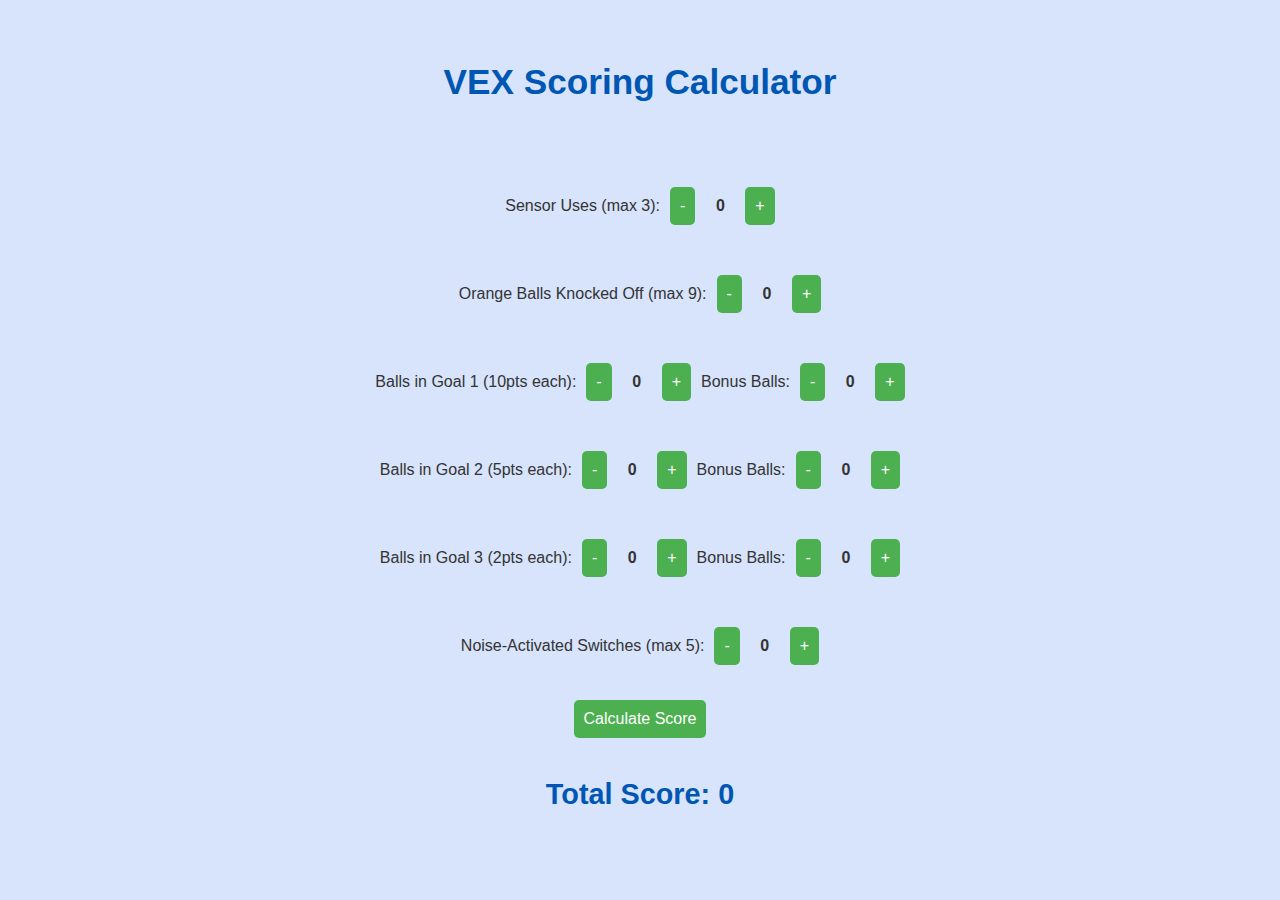
==== index.html @ 009bb6ad "0.0.0" ====
<!DOCTYPE html>
<html lang="en">
<head>
  <meta charset="UTF-8">
  <meta name="viewport" content="width=device-width, initial-scale=1.0">
  <title>VEX Scoring Calculator</title>
  <link rel="stylesheet" href="styles.css">
</head>
<body>
  <div class="container">
  <h1>VEX Scoring Calculator</h1>

  <div>
    <label>Sensor Uses (max 3): </label>
    <button onclick="adjustValue('sensor', -1)">-</button>
    <span id="sensor">0</span>
    <button onclick="adjustValue('sensor', 1)">+</button>
  </div>

  <div>
    <label>Orange Balls Knocked Off (max 9): </label>
    <button onclick="adjustValue('orangeBalls', -1)">-</button>
    <span id="orangeBalls">0</span>
    <button onclick="adjustValue('orangeBalls', 1)">+</button>
  </div>

  <div>
    <label>Balls in Goal 1 (10pts each): </label>
    <button onclick="adjustValue('goal1Balls', -1)">-</button>
    <span id="goal1Balls">0</span>
    <button onclick="adjustValue('goal1Balls', 1)">+</button>
    <label>Bonus Balls: </label>
    <button onclick="adjustValue('bonusGoal1', -1)">-</button>
    <span id="bonusGoal1">0</span>
    <button onclick="adjustValue('bonusGoal1', 1)">+</button>
  </div>

  <div>
    <label>Balls in Goal 2 (5pts each): </label>
    <button onclick="adjustValue('goal2Balls', -1)">-</button>
    <span id="goal2Balls">0</span>
    <button onclick="adjustValue('goal2Balls', 1)">+</button>
    <label>Bonus Balls: </label>
    <button onclick="adjustValue('bonusGoal2', -1)">-</button>
    <span id="bonusGoal2">0</span>
    <button onclick="adjustValue('bonusGoal2', 1)">+</button>
  </div>

  <div>
    <label>Balls in Goal 3 (2pts each): </label>
    <button onclick="adjustValue('goal3Balls', -1)">-</button>
    <span id="goal3Balls">0</span>
    <button onclick="adjustValue('goal3Balls', 1)">+</button>
    <label>Bonus Balls: </label>
    <button onclick="adjustValue('bonusGoal3', -1)">-</button>
    <span id="bonusGoal3">0</span>
    <button onclick="adjustValue('bonusGoal3', 1)">+</button>
  </div>

  <div>
    <label>Noise-Activated Switches (max 5): </label>
    <button onclick="adjustValue('switches', -1)">-</button>
    <span id="switches">0</span>
    <button onclick="adjustValue('switches', 1)">+</button>
  </div>

  <button onclick="calculateScore()">Calculate Score</button>
  <h2>Total Score: <span id="total-score">0</span></h2>
  </div>

  <script src="script.js"></script>
</body>
</html>
---- styles.css ----
/* Navigation bar */
nav {
    background-color: #bfe1f4;
    display: flex;
    justify-content: space-around;
    padding: 1rem 0;
    position: sticky;
    top: 0;
    z-index: 1000;
    width: 100%;
}

nav a {
    color: rgb(0, 0, 0);
    text-decoration: none;
    font-size: 1.2rem;
    padding: 0.5rem 1rem;
    transition: background-color 0.3s ease;
}

nav a:hover {
    background-color: #dce5f0;
    border-radius: 5px;
}

/* Body styling */
body {
    font-family: Arial, sans-serif;
    margin: 0;
    padding: 0;
    background-color: #d7e4fb;
    color: #333;
}

/* Content container */
.container {
    display: flex;
    flex-direction: column; /* Ensures divs stack vertically */
    gap: 20px; /* Adds space between rows */
    max-width: 1200px;
    margin: 0 auto;
    padding: 2rem;
}


/* Footer styling */
footer {
    background-color: #24292f;
    color: white;
    text-align: center;
    padding: 1rem 0;
    position: absolute;
    width: 100%;
    bottom: 0;
}

/* Inputs and buttons */
input, select {
    padding: 0.5rem;
    font-size: 1rem;
    border-radius: 5px;
    border: 1px solid #ccc;
    margin-bottom: 1rem;
}

button {
    padding: 10px;
    background-color: #4CAF50;
    color: white;
    border: none;
    border-radius: 5px;
    font-size: 16px;
    cursor: pointer;
    transition: background-color 0.3s ease;
}

button:hover {
    background-color: #45a049;
}

/* Buttons specific to actions */
#submit, #confirm, #edit {
    border-radius: 5px;
    cursor: pointer;
    margin: auto;
    border: 2px solid;
    font-size: 1rem;
}

#confirm {
    border-color: #1e8b54;
    background-color: rgb(72, 228, 139);
}

#edit {
    border-color: #1b4d6e;
    background-color: rgb(133, 176, 225);
}

#confirm:hover {
    background-color: rgb(68, 186, 119);
}

#edit:hover {
    background-color: rgb(83, 139, 209);
}

/* Flex alignment for labels, values, and buttons */
div {
    display: flex;
    align-items: center;
    justify-content: space-between; /* Buttons will now align horizontally */
    gap: 10px; /* Space between elements */
    margin: 15px 0;
}

span {
    width: 30px;
    text-align: center;
    font-weight: bold;
}

/* Intro section styling */
.intro {
    text-align: center;
    align-items: center;
    margin: auto;
    width: 100%;
    padding: 10px;
    background-image: url(images/image.png);
    background-repeat: no-repeat;
    background-size: cover;
}

/* CTA (Call-to-action) buttons styling */
.cta-buttons {
    display: flex;
    justify-content: center;
    gap: 20px;
    margin-top: 20px;
}

.cta-button {
    display: inline-block;
    padding: 15px 30px;
    font-size: 16px;
    font-weight: bold;
    text-align: center;
    text-decoration: none;
    background-color: #007bff;
    color: white;
    border-radius: 5px;
    transition: all 0.3s ease;
}

.cta-button:hover {
    background-color: #0056b3;
    transform: translateY(-3px);
}

.cta-button:active {
    background-color: #004085;
    transform: translateY(1px);
}

/* Reset margins and padding globally */
* {
    margin: 0;
    padding: 0;
    box-sizing: border-box;
}

/* Heading adjustments */
h1, h2 {
    text-align: center;
    color: #0056b3;
    margin-bottom: 20px;
}

h1 {
    font-size: 2.2rem;
    padding: 30px 0;
}

h2 {
    font-size: 1.8rem;
    padding: 20px 0;
}

/* Section spacing */
.section {
    margin-bottom: 20px;
}

p {
    margin-top: 10px;
}
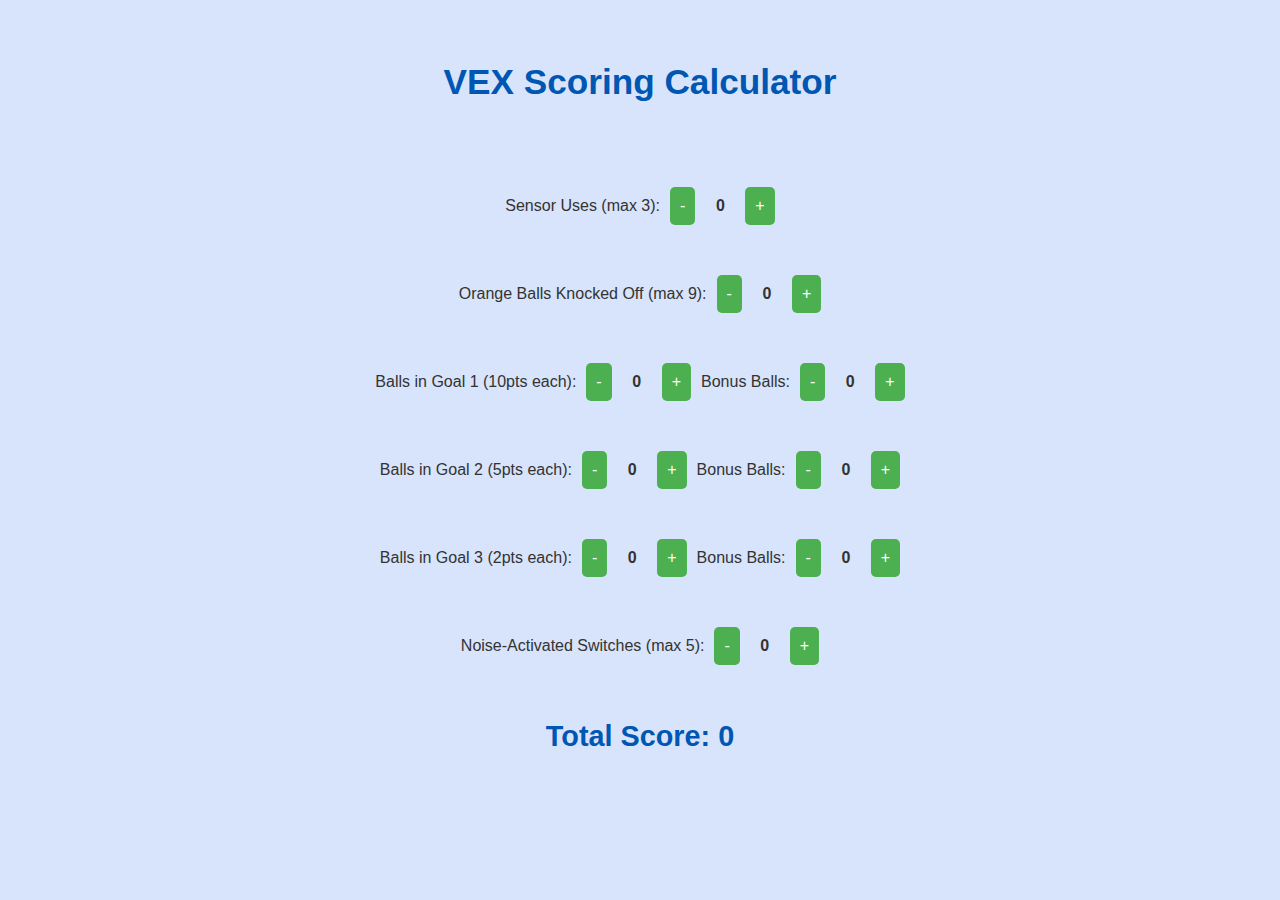
==== commit 6acc2d8f: "Auto calculate score" ====
--- a/index.html
+++ b/index.html
@@ -64,7 +64,6 @@
     <button onclick="adjustValue('switches', 1)">+</button>
   </div>
 
-  <button onclick="calculateScore()">Calculate Score</button>
   <h2>Total Score: <span id="total-score">0</span></h2>
   </div>
 
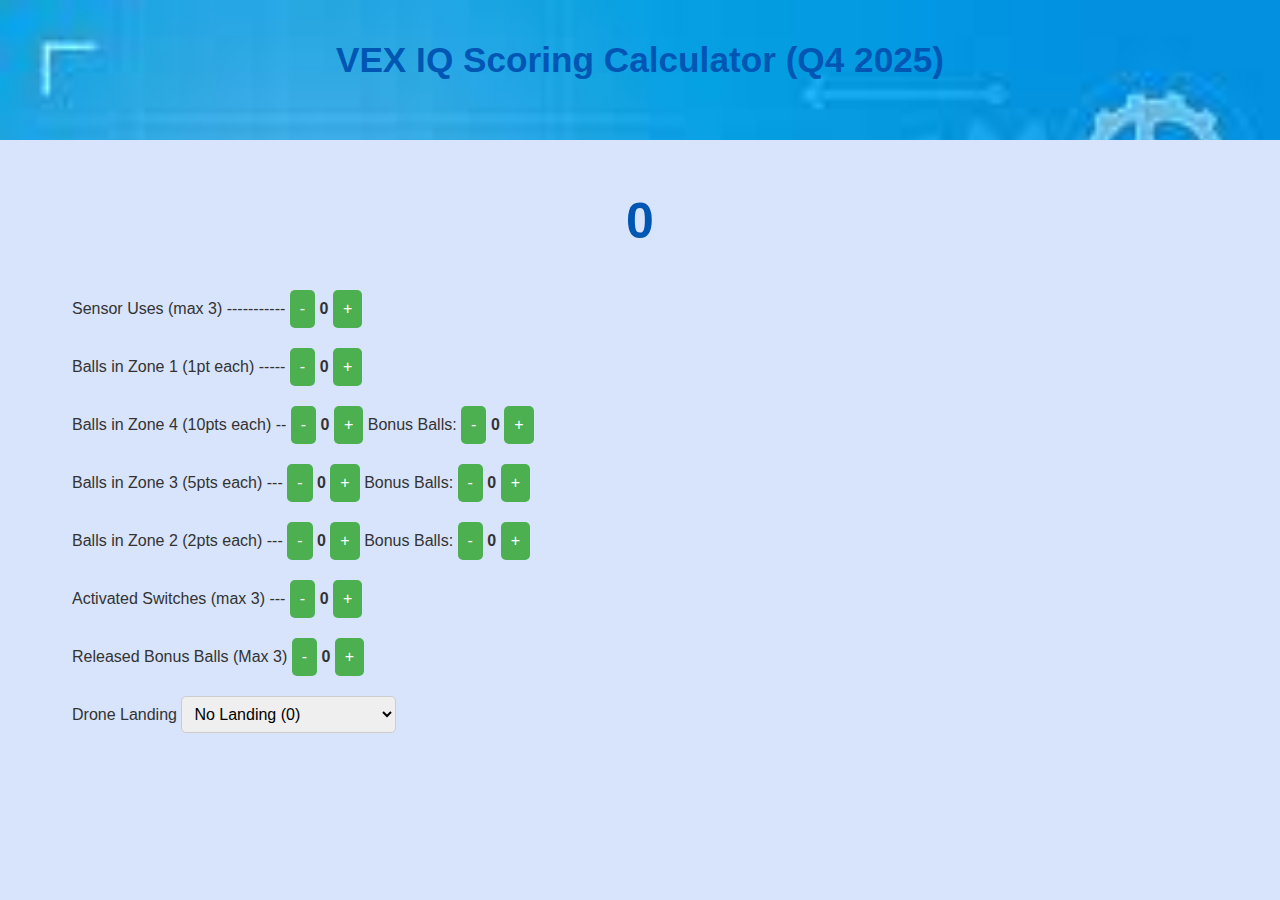
==== commit d42494cd: "Update scoring, styling improvements" ====
--- a/index.html
+++ b/index.html
@@ -7,25 +7,27 @@
   <link rel="stylesheet" href="styles.css">
 </head>
 <body>
+  <div class="intro">
+    <h1>VEX IQ Scoring Calculator (Q4 2025)</h1>
+  </div>
   <div class="container">
-  <h1>VEX Scoring Calculator</h1>
-
   <div>
-    <label>Sensor Uses (max 3): </label>
+    <h2 style="font-size: 50px"><span id="total-score">0</span></h2>
+    <label>Sensor Uses (max 3) -----------</label>
     <button onclick="adjustValue('sensor', -1)">-</button>
     <span id="sensor">0</span>
     <button onclick="adjustValue('sensor', 1)">+</button>
   </div>
 
   <div>
-    <label>Orange Balls Knocked Off (max 9): </label>
+    <label>Balls in Zone 1 (1pt each) -----</label>
     <button onclick="adjustValue('orangeBalls', -1)">-</button>
     <span id="orangeBalls">0</span>
     <button onclick="adjustValue('orangeBalls', 1)">+</button>
   </div>
 
   <div>
-    <label>Balls in Goal 1 (10pts each): </label>
+    <label>Balls in Zone 4 (10pts each) --</label>
     <button onclick="adjustValue('goal1Balls', -1)">-</button>
     <span id="goal1Balls">0</span>
     <button onclick="adjustValue('goal1Balls', 1)">+</button>
@@ -36,7 +38,7 @@
   </div>
 
   <div>
-    <label>Balls in Goal 2 (5pts each): </label>
+    <label>Balls in Zone 3 (5pts each) ---</label>
     <button onclick="adjustValue('goal2Balls', -1)">-</button>
     <span id="goal2Balls">0</span>
     <button onclick="adjustValue('goal2Balls', 1)">+</button>
@@ -47,7 +49,7 @@
   </div>
 
   <div>
-    <label>Balls in Goal 3 (2pts each): </label>
+    <label>Balls in Zone 2 (2pts each) ---</label>
     <button onclick="adjustValue('goal3Balls', -1)">-</button>
     <span id="goal3Balls">0</span>
     <button onclick="adjustValue('goal3Balls', 1)">+</button>
@@ -58,13 +60,29 @@
   </div>
 
   <div>
-    <label>Noise-Activated Switches (max 5): </label>
+    <label>Activated Switches (max 3) ---</label>
     <button onclick="adjustValue('switches', -1)">-</button>
     <span id="switches">0</span>
     <button onclick="adjustValue('switches', 1)">+</button>
   </div>
 
-  <h2>Total Score: <span id="total-score">0</span></h2>
+  <div>
+    <label>Released Bonus Balls (Max 3) </label>
+    <button onclick="adjustValue('bonusballs', -1)">-</button>
+    <span id="bonusballs">0</span>
+    <button onclick="adjustValue('bonusballs', 1)">+</button>
+  </div>
+
+  <div>
+    <label>Drone Landing</label>
+    <select id="droneland">
+      <option>No Landing (0)</option>
+      <option>Landing (5)</option>
+      <option>Partial Spot Landing (10)</option>
+      <option>Full Spot Landing (20)</option>
+    </select>
+  </div>
+
   </div>
 
   <script src="script.js"></script>
--- a/styles.css
+++ b/styles.css
@@ -106,7 +106,7 @@
 }
 
 /* Flex alignment for labels, values, and buttons */
-div {
+.containerer div {
     display: flex;
     align-items: center;
     justify-content: space-between; /* Buttons will now align horizontally */
@@ -194,4 +194,5 @@
 
 p {
     margin-top: 10px;
+    padding: 10px;
 }
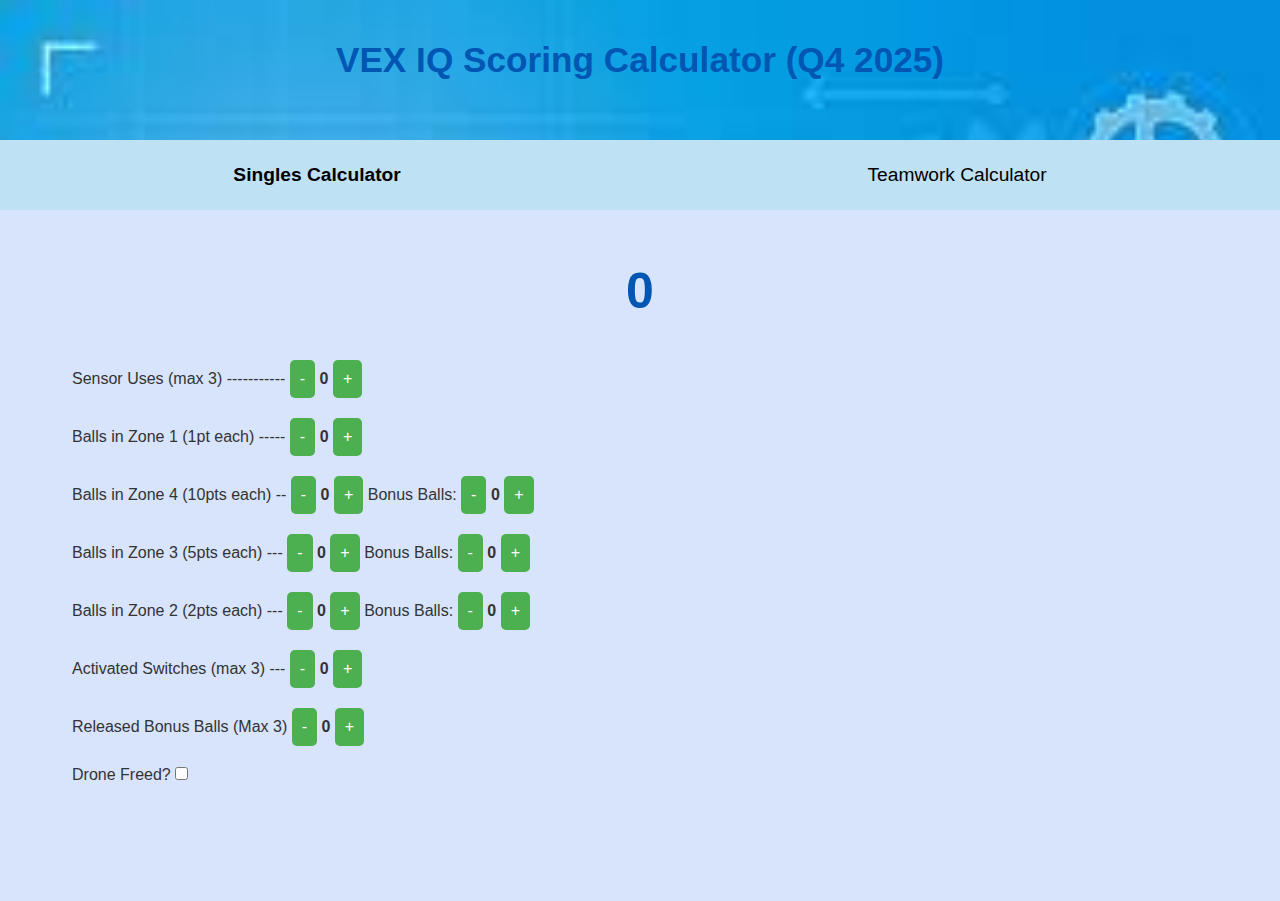
==== commit 04982696: "Add teamwork scoring" ====
--- a/index.html
+++ b/index.html
@@ -10,6 +10,10 @@
   <div class="intro">
     <h1>VEX IQ Scoring Calculator (Q4 2025)</h1>
   </div>
+  <nav>
+    <a href="/vextimer"><b>Singles Calculator</b></a>
+    <a href="/vextimer/teamwork">Teamwork Calculator</a>
+  </nav>
   <div class="container">
   <div>
     <h2 style="font-size: 50px"><span id="total-score">0</span></h2>
@@ -74,6 +78,11 @@
   </div>
 
   <div>
+    <label for="dronefreed">Drone Freed?</label>
+    <input type="checkbox" id="dronefreed" name="dronefreed" value="False"><br>
+  </div>
+
+  <div id="hidepossible">
     <label>Drone Landing</label>
     <select id="droneland">
       <option>No Landing (0)</option>
